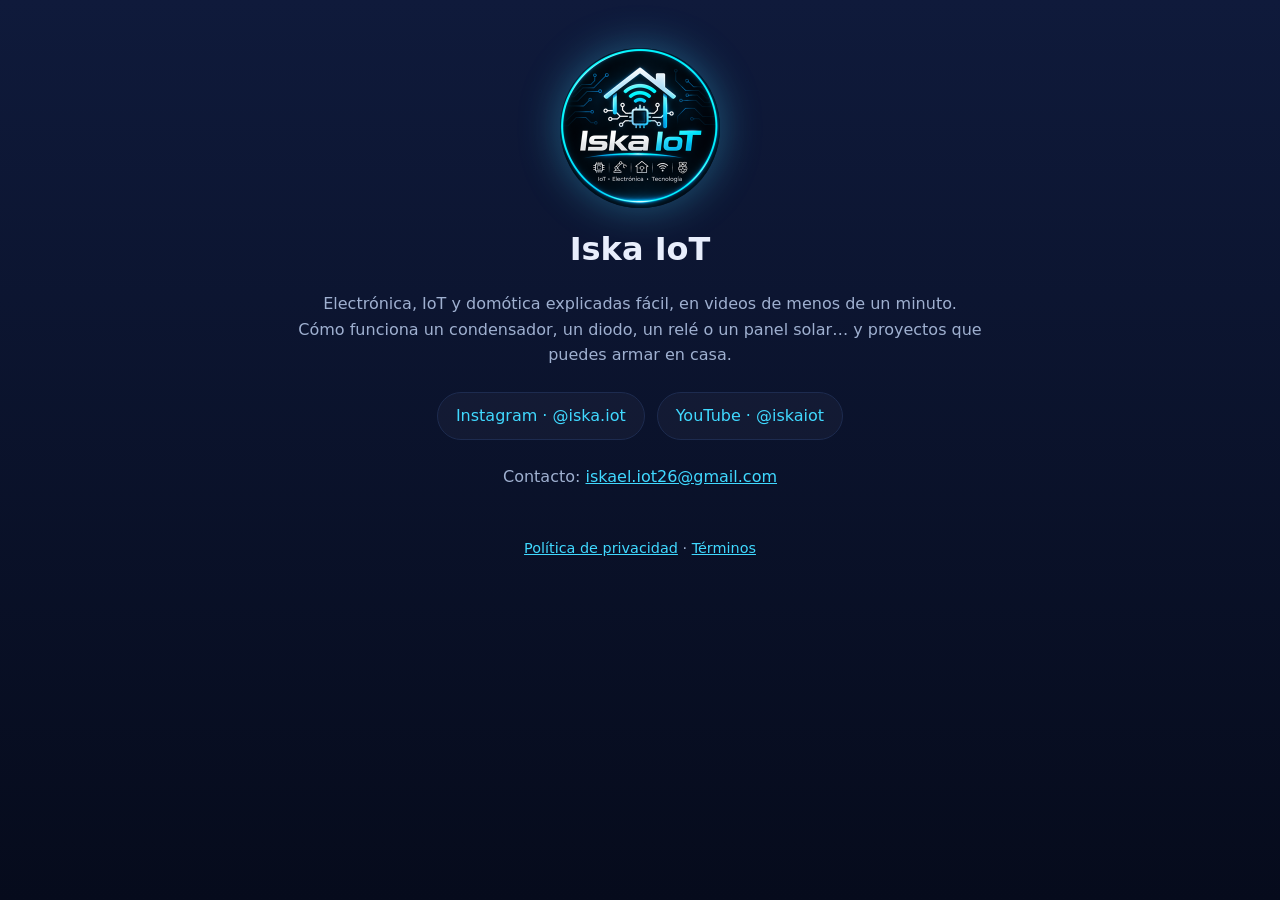
==== index.html @ 3dccb787 "Web de Iska IoT: inicio, privacidad y términos" ====
<!doctype html><html lang="es"><head><meta charset="utf-8"><meta name="viewport" content="width=device-width,initial-scale=1">
<title>Iska IoT</title><meta name="description" content="Iska IoT: electrónica, IoT y domótica explicadas fácil en videos cortos.">
<link rel="icon" href="logo.png"><link rel="stylesheet" href="estilo.css"></head><body><main class="centro">
<img class="logo" src="logo.png" alt="Logo de Iska IoT">
<h1>Iska IoT</h1>
<p>Electrónica, IoT y domótica explicadas fácil, en videos de menos de un minuto.<br>
Cómo funciona un condensador, un diodo, un relé o un panel solar… y proyectos que puedes armar en casa.</p>
<div class="redes">
<a href="https://www.instagram.com/iska.iot/">Instagram · @iska.iot</a>
<a href="https://www.youtube.com/@iskaiot">YouTube · @iskaiot</a>
</div>
<p>Contacto: <a href="mailto:iskael.iot26@gmail.com">iskael.iot26@gmail.com</a></p>
<footer><a href="privacidad.html">Política de privacidad</a> · <a href="terminos.html">Términos</a></footer>
</main></body></html>
---- estilo.css ----
:root{--fondo:#060b1c;--texto:#e8eefc;--suave:#9fb0d0;--cyan:#40d9ff;--borde:#1d2b4f}
*{box-sizing:border-box}body{margin:0;background:linear-gradient(#0f1a3b,#060b1c) fixed;color:var(--texto);font:16px/1.6 system-ui,-apple-system,"Segoe UI",Roboto,sans-serif}
main{max-width:760px;margin:0 auto;padding:48px 16px 64px}a{color:var(--cyan)}h1{font-size:2rem;margin:.2em 0}h2{font-size:1.2rem;margin-top:2em}
.logo{width:160px;height:160px;border-radius:50%;display:block;margin:0 auto 16px;box-shadow:0 0 40px rgba(64,217,255,.35)}
.centro{text-align:center}.redes{display:flex;gap:12px;justify-content:center;flex-wrap:wrap;margin:24px 0}
.redes a{border:1px solid var(--borde);padding:10px 18px;border-radius:999px;text-decoration:none;background:rgba(255,255,255,.03)}
p,li{color:var(--suave)}footer{margin-top:48px;font-size:.9rem;color:var(--suave);text-align:center}
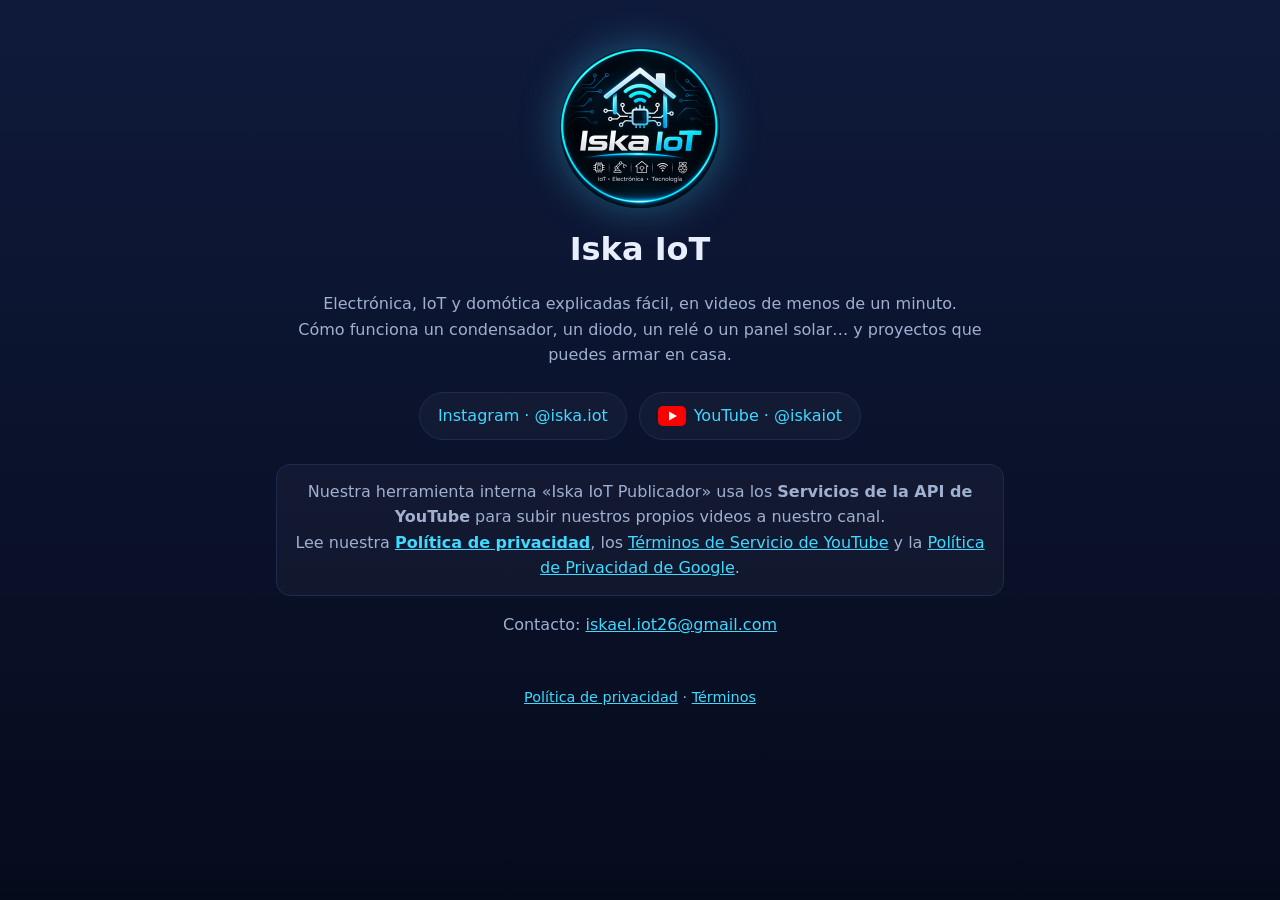
==== commit cf17b0ce: "Privacidad: eliminación de datos; inicio: marca de YouTube y enlace a la política" ====
--- a/index.html
+++ b/index.html
@@ -7,8 +7,10 @@
 Cómo funciona un condensador, un diodo, un relé o un panel solar… y proyectos que puedes armar en casa.</p>
 <div class="redes">
 <a href="https://www.instagram.com/iska.iot/">Instagram · @iska.iot</a>
-<a href="https://www.youtube.com/@iskaiot">YouTube · @iskaiot</a>
+<a class="yt" href="https://www.youtube.com/@iskaiot"><svg viewBox="0 0 28 20" width="28" height="20" aria-hidden="true"><rect width="28" height="20" rx="5" fill="#FF0000"/><path d="M11 5.5v9l8-4.5z" fill="#fff"/></svg> YouTube · @iskaiot</a>
 </div>
+<p class="api">Nuestra herramienta interna «Iska IoT Publicador» usa los <strong>Servicios de la API de YouTube</strong> para subir nuestros propios videos a nuestro canal.<br>
+Lee nuestra <a href="privacidad.html"><strong>Política de privacidad</strong></a>, los <a href="https://www.youtube.com/t/terms">Términos de Servicio de YouTube</a> y la <a href="https://policies.google.com/privacy">Política de Privacidad de Google</a>.</p>
 <p>Contacto: <a href="mailto:iskael.iot26@gmail.com">iskael.iot26@gmail.com</a></p>
 <footer><a href="privacidad.html">Política de privacidad</a> · <a href="terminos.html">Términos</a></footer>
 </main></body></html>
--- a/estilo.css
+++ b/estilo.css
@@ -5,3 +5,4 @@
 .centro{text-align:center}.redes{display:flex;gap:12px;justify-content:center;flex-wrap:wrap;margin:24px 0}
 .redes a{border:1px solid var(--borde);padding:10px 18px;border-radius:999px;text-decoration:none;background:rgba(255,255,255,.03)}
 p,li{color:var(--suave)}footer{margin-top:48px;font-size:.9rem;color:var(--suave);text-align:center}
+.yt{display:inline-flex;align-items:center;gap:8px}.api{border:1px solid var(--borde);border-radius:14px;padding:14px 16px;background:rgba(255,255,255,.03)}
